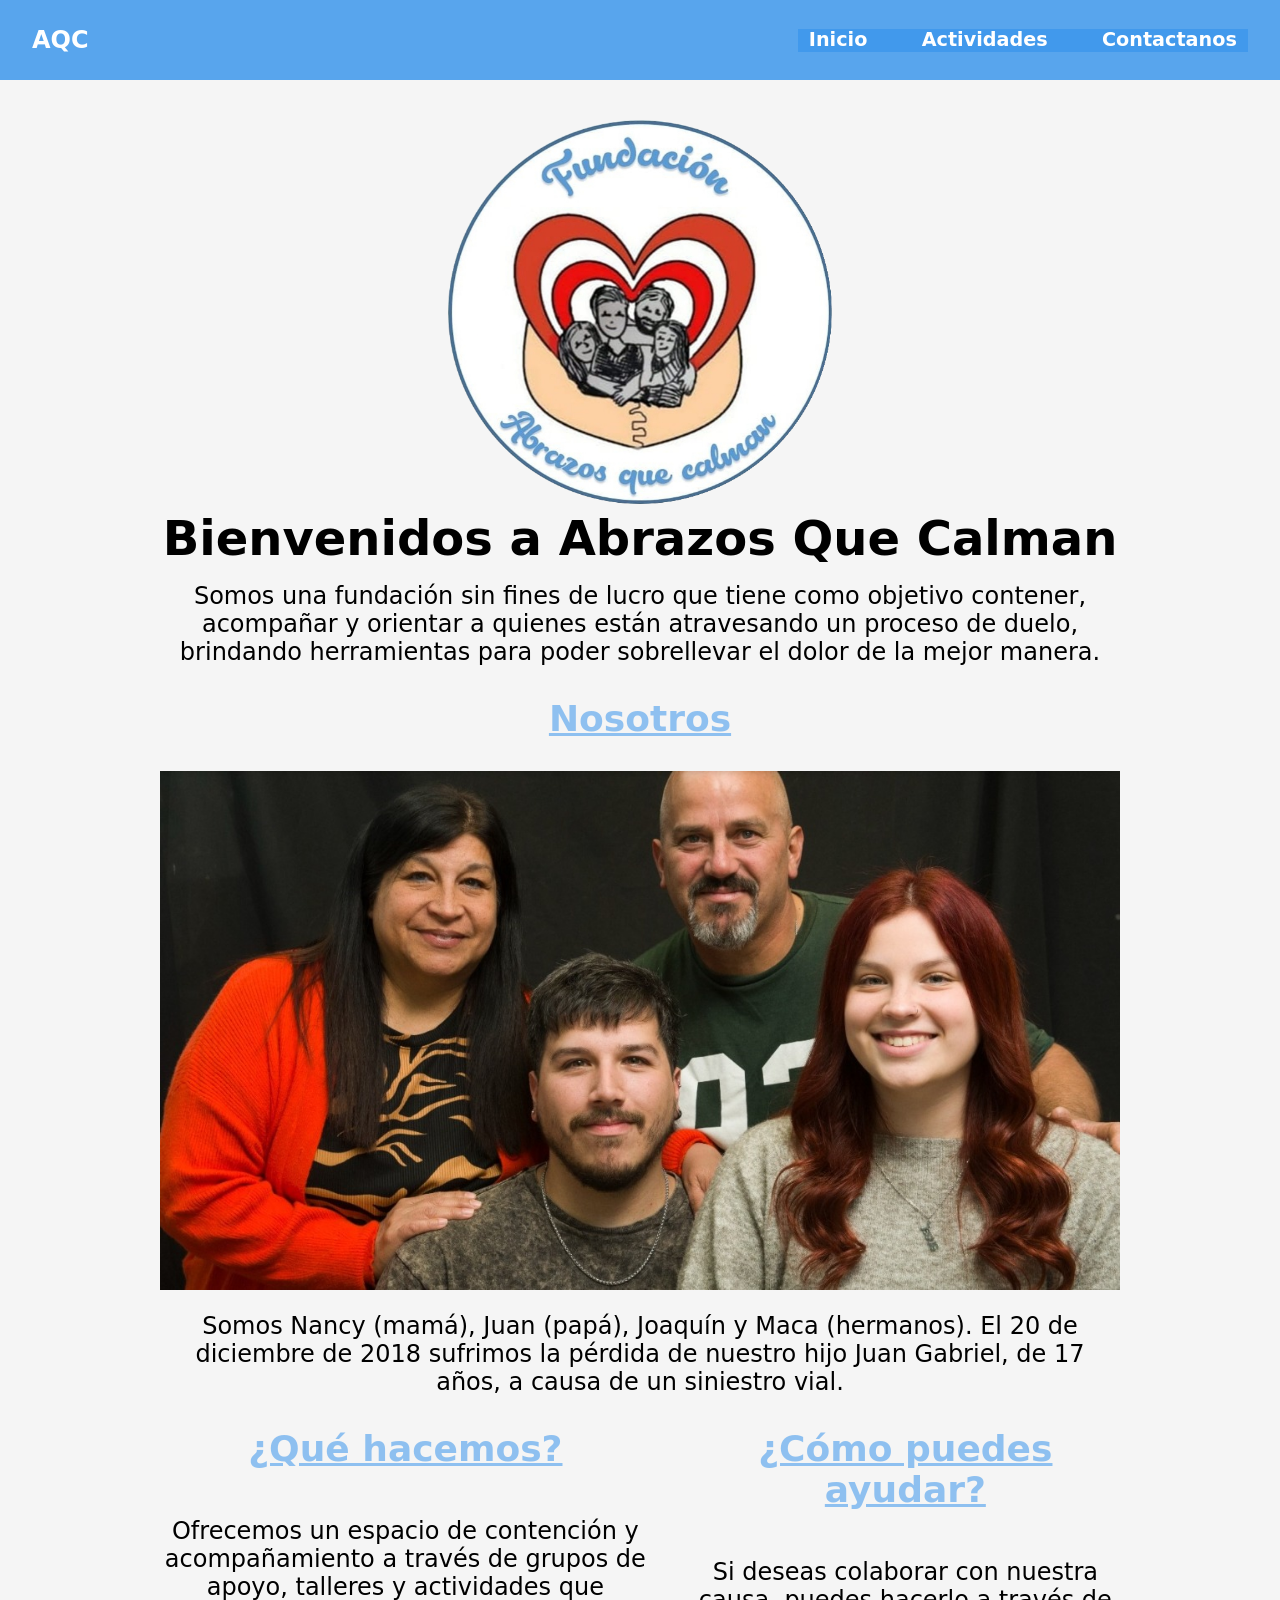
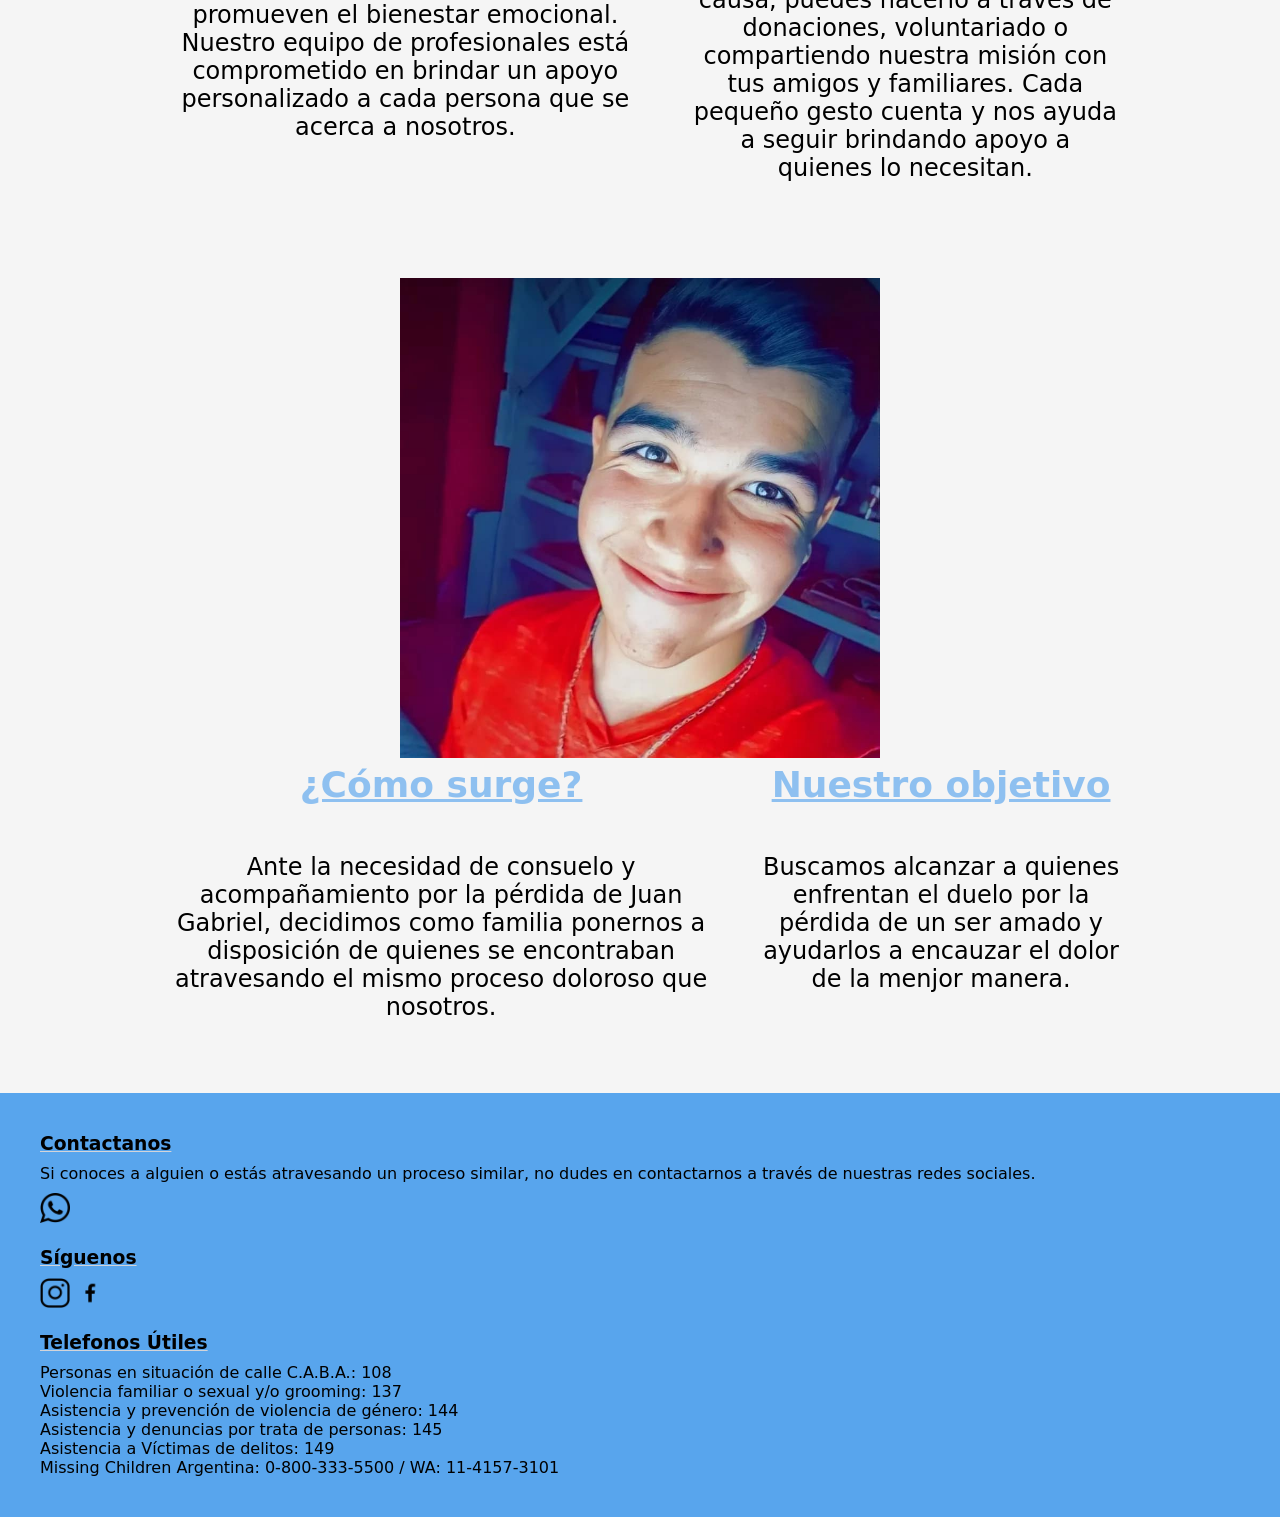
==== index.html @ 11ac9b64 "Se agrega el proyecto" ====
<!DOCTYPE html>
<html lang="en">
    <head>
        <meta charset="UTF-8" />
        <meta name="viewport" content="width=device-width, initial-scale=1.0" />
        <link rel="icon" type="image/png" href="img/logo.png">
        <link rel="stylesheet" href="/css/styles.css">
        <title>Abrazos que Calman</title>
    </head>
    <body>

<!-- inicio header -->
        <header class="header">
            <nav class="navbar">
                <a class="logo" href="index.html">AQC</a>
<!-- nav bt hamburguesa -->
                <label class="labe_hamburguesa" for="menu_hamburguesa">
                    <svg
                        xmlns="http://www.w3.org/2000/svg"
                        width="35"
                        height="35"
                        fill="currentColor"
                        class="list_icon"
                        viewBox="0 0 16 16"
                    >
                        <path
                            fill-rule="evenodd"
                            d="M2.5 12a.5.5 0 0 1 .5-.5h10a.5.5 0 0 1 0 1H3a.5.5 0 0 1-.5-.5zm0-4a.5.5 0 0 1 .5-.5h10a.5.5 0 0 1 0 1H3a.5.5 0 0 1-.5-.5zm0-4a.5.5 0 0 1 .5-.5h10a.5.5 0 0 1 0 1H3a.5.5 0 0 1-.5-.5z"
                        />
                    </svg>
                </label>
                <input class="menu_hamburguesa" type="checkbox" name="" id="menu_hamburguesa">
<!-- navbar -->
                <ul class="ul_links">
                    <li class="li_links">
                        <a href="/index.html" class="link">Inicio</a>
                    </li>
                    <li class="li_links">
                        <a href="/pages/actividades.html" class="link">Actividades</a>
                    </li>
                    <li class="li_links">
                        <a href="/pages/contactanos.html" class="link">Contactanos</a>
                    </li>
                </ul>
            </nav>
        </header>

<!-- inicio main -->
        <main>
            <img class="logo-fundacion" src="/img/logo.png" alt="logo-fundacion">
            <h1>Bienvenidos a Abrazos Que Calman</h1>
            <p>Somos una fundación sin fines de lucro que tiene como objetivo contener, acompañar y orientar a quienes están atravesando un proceso de duelo, brindando herramientas para poder sobrellevar el dolor de la mejor manera.</p>
            <section>
                <h2>Nosotros</h2>
                <div class="img">
                    <img src="/img/img-familia.jpeg" alt="familia-fundacion">
                </div>
                <p>Somos Nancy (mamá), Juan (papá), Joaquín y Maca (hermanos). El 20 de diciembre de 2018 sufrimos la pérdida de nuestro hijo Juan Gabriel, de 17 años, a causa de un siniestro vial.</p>
            </section>
            <section class="contenedor">
                <div>
                    <h2>¿Qué hacemos?</h2>
                    <p>Ofrecemos un espacio de contención y acompañamiento a través de grupos de apoyo, talleres y actividades que promueven el bienestar emocional. Nuestro equipo de profesionales está comprometido en brindar un apoyo personalizado a cada persona que se acerca a nosotros.</p>
                </div>
                <div>
                    <h2>¿Cómo puedes ayudar?</h2>
                    <p>Si deseas colaborar con nuestra causa, puedes hacerlo a través de donaciones, voluntariado o compartiendo nuestra misión con tus amigos y familiares. Cada pequeño gesto cuenta y nos ayuda a seguir brindando apoyo a quienes lo necesitan.</p>
                </div>
            </section>
            
            <img class="juanga" src="/img/img-juanga-dos.jpg" alt="imagen-hijo">
                <section class="contenedor">
                    <div>
                        <h2>¿Cómo surge?</h2>
                        <p>Ante la necesidad de consuelo y acompañamiento por la pérdida de Juan Gabriel, decidimos como familia ponernos a disposición de quienes se encontraban atravesando el mismo proceso doloroso que nosotros.</p>
                    </div>
                    <div>
                        <h2>Nuestro objetivo</h2>
                        <p>Buscamos alcanzar a quienes enfrentan el duelo por la pérdida de un ser amado y ayudarlos a encauzar el dolor de la menjor manera.</p>
                    </div>
            </section>
        </main>

<!-- inicio footer -->
        <footer>
        <h3>Contactanos</h3>
        <p>Si conoces a alguien o estás atravesando un proceso similar, no dudes en contactarnos a través de nuestras redes sociales.</p>
        <a href="https://api.whatsapp.com/send?phone=5492342400245&text=Gracias%20por%20contactarte%20con%20Abrazos%20que%20calman%2C%0A%C2%BFC%C3%B3mo%20podemos%20ayudarte%3F" target="blank"> <img src="img/img-whatsapp.png" alt="whatsapp"></a>
        <h3>Síguenos</h3>
        <a href="https://www.instagram.com/abrazosquecalman/" target="blank"><img src="img/img-instagram.png" alt="instagram"></a>
        <a href="https://www.facebook.com/profile.php?id=100063452568794&mibextid=LQQJ4d" target="blank"> <img src="img/img-facebook.png" alt="facebook"></a>
        <a href=""></a>
        <section>
            <h3>Telefonos Útiles</h3>
            <ul>
                <li>Personas en situación de calle C.A.B.A.: 108</li>
                <li>Violencia familiar o sexual y/o grooming: 137</li>
                <li>Asistencia y prevención de violencia de género: 144</li>
                <li>Asistencia y denuncias por trata de personas: 145</li>
                <li>Asistencia a Víctimas de delitos: 149</li>
                <li>Missing Children Argentina: 0-800-333-5500 / WA: 11-4157-3101</li>
            </ul>
        </section>
    </footer>
    </body>
</html>
---- css/styles.css ----
/* valores pre establecidos */
:root {
    --color_primario: #2b8eebc6;
    --color_primario_suave: #2b8eeb82;
    --color_blanco: #fff;
    --altura_header: 80px;
    --altura_main: 40px;
    --padding_left_right: 2rem;
    --ancho_maximo: 1200px;
}
/* reset */
*{
    margin: 0;
    padding: 0;
    box-sizing: border-box;
}
/* estilos body */
body{
    background-color: whitesmoke;
    font-family: system-ui, -apple-system, BlinkMacSystemFont, 'Segoe UI', Roboto, Oxygen, Ubuntu, Cantarell, 'Open Sans', 'Helvetica Neue', sans-serif;
}
/* estilos header */
a{
    text-decoration: none;
}
ol,ul{
    list-style: none;
}
.header {
    height: var(--altura_header);
    background-color: var(--color_primario);
}
.navbar {
    height: 100%;
    display: flex;
    justify-content: space-between;
    align-items: center;
    flex-wrap: wrap;
    padding: 0 var(--padding_left_right);
}
.menu_hamburguesa{
    display: none;
}
.menu_hamburguesa:checked + .ul_links {
    height: calc(100vh - var(--altura_header));
}
.logo {
    color: var(--color_blanco);
    font-size: 1.5em;
    font-weight: 700;
}
.list_icon {
    color: var(--color_blanco);
    cursor: pointer;
}
.ul_links {
    width: 100%;
    background-color: var(--color_primario_suave);
    position: absolute;
    top: var(--altura_header);
    left: 0;
    height: 0;
    overflow: hidden;
    display: flex;
    flex-direction: column;
    justify-content: center;
    align-items: center;
    gap: 3rem;
    transition: all .3s;
}
.link {
    font-size: 3em;
    color: var(--color_blanco);
    font-weight: bold;
}
/* estilos main */
main{
    padding: var(--altura_main);
    text-align: center;
    align-items: center;
}
main img {
    width: 100%;
}
main h2{
    color: var(--color_primario_suave);
}
main p{
    padding-top: 1rem;
    padding-bottom: 2rem;
}
.main-actividades{
    width: 100%;
}
.actividades {
    padding-left: 2rem;
    display: flex;
    gap: 4em;
}
.row{
    display: flex;
    padding: 5px;
    flex-wrap: wrap;
}
.column{
    flex: 25%;
    padding: 5px;
}
.column img {
    margin-top: 5px;
}
/* estilos formulario */
.fondo-contacto {
    background-image: url(/img/img-plantacion-uno.jpg);
    background-repeat: no-repeat;
    background-size: cover;
}
#formulario-contacto {
    padding: 60px 20px;
    display: flex;
    justify-content: center;
}
.contenedor-formulario {
    background-color: #ffffff;
    max-width: 600px;
    width: 100%;
    padding: 40px;
    border-radius: 15px;
    box-shadow: 0 10px 30px rgba(0, 0, 0, 0.05);
    text-align: center;
}
.contenedor-formulario h2 {
    font-size: 28px;
    color: black;
    margin-bottom: 15px;
}
.contenedor-formulario p {
    font-size: 16px;
    color: #555;
    margin-bottom: 30px;
    line-height: 1.6;
}
.campo {
    display: flex;
    flex-direction: column;
    margin-bottom: 20px;
    text-align: left;
}
.campo label {
    margin-bottom: 6px;
    font-weight: 600;
    color: #4a4a4a;
}
.campo input,
.campo textarea {
    padding: 12px;
    border-radius: 8px;
    border: 1px solid #dcdcdc;
    font-size: 14px;
    transition: 0.3s ease;
}
.campo input:focus,
.campo textarea:focus {
    outline: none;
    border-color: #5e68b7;
    box-shadow: 0 0 0 3px var(--color_primario_suave);
}
button {
    width: 100%;
    padding: 14px;
    border: none;
    border-radius: 8px;
    background-color: var(--color_primario_suave);
    color: white;
    font-size: 16px;
    font-weight: 600;
    cursor: pointer;
    transition: 0.3s ease;
}
button:hover {
    background-color: var(--color_primario_suave);
}
/* estilos footer */
footer {
    background-color:var(--color_primario);
    padding: 40px;
    text-align: left;
}
footer h3{
    text-decoration: underline rgb(210, 212, 217)
}
footer p{
    padding-top: 10px;
}
footer img{
    padding-top: 10px;
    padding-bottom: 20px;
    width: 30px;
    gap: 20px;
}
footer ul{
    padding-top: 10px;
}

/* mediaq desktop */
@media (min-width:768px){
    .labe_hamburguesa {
        display: none;
    }
    .ul_links{
        position: static;
        width: auto;
        height: auto;
        flex-direction: row;
        gap: 2rem;
    }
    .link{
        font-size: 1.2rem;
        transition: all .3s;
        padding: .2rem .7rem;
    }
    .link:hover{
        background-color: var(--color_primario_suave);
    }
    main{
        padding-left: 10rem;
        padding-right: 10rem;
        font-size: 1.5rem;
    }
    main h2{
        display: block;
        justify-content: space-between;
        padding-bottom: 2rem;
        text-decoration: underline;
    }
    .contenedor{
        display: flex;
        gap: 40px;
        text-align: center;
    }
    .img{
        width: 100%;
        
    }
    .logo-fundacion {
        width: 40%;
    }
    .surge{
        display: flex;
        flex-direction: row;
    }
    .juanga{
        width: 50%;
        padding-top: 4rem;
    }
    /* estilos actividades */
    .main-actividades{
        width: 100%;
    }
    .actividades {
        padding-left: 2rem;
        display: flex;
        gap: 4em;
    }
    .row{
        display: flex;
        padding: 5px;
        flex-wrap: wrap;
    }
    .column{
        flex: 25%;
        padding: 5px;
    }
    .column img {
        margin-top: 5px;
    }
}
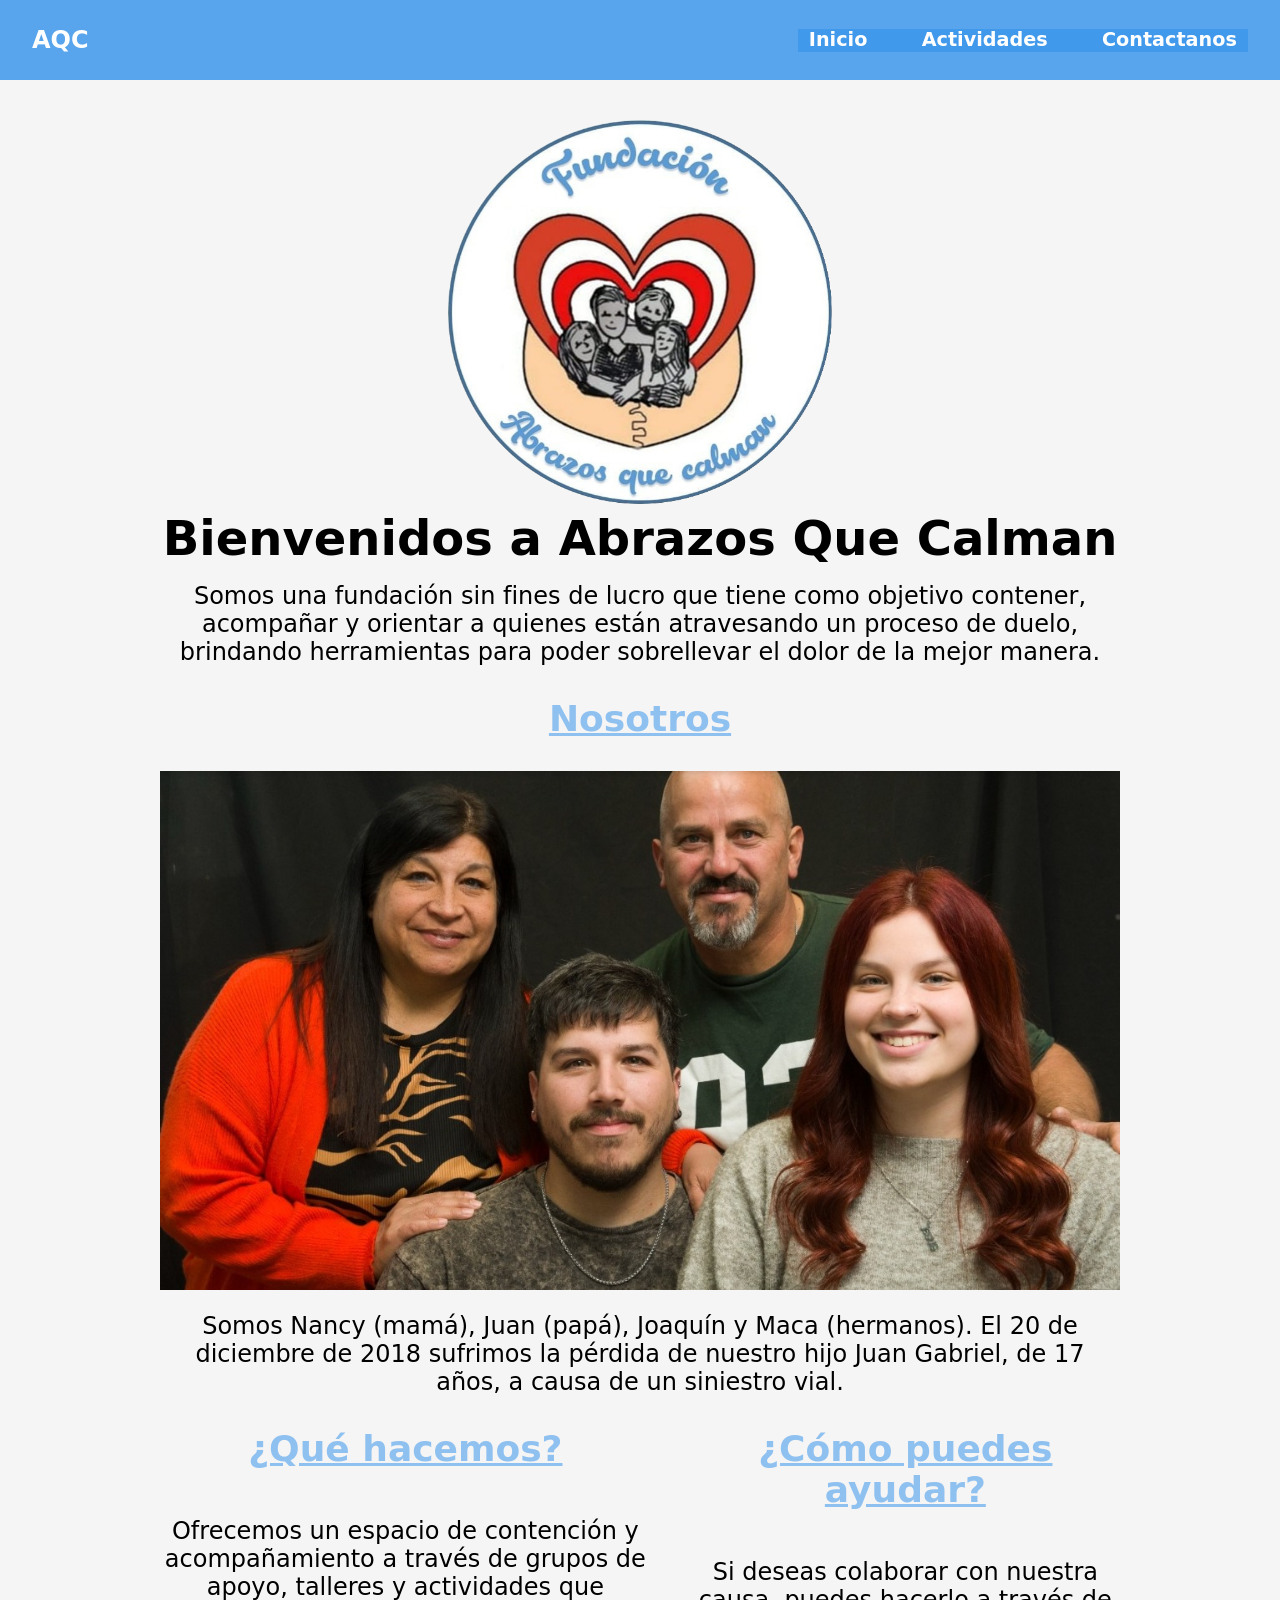
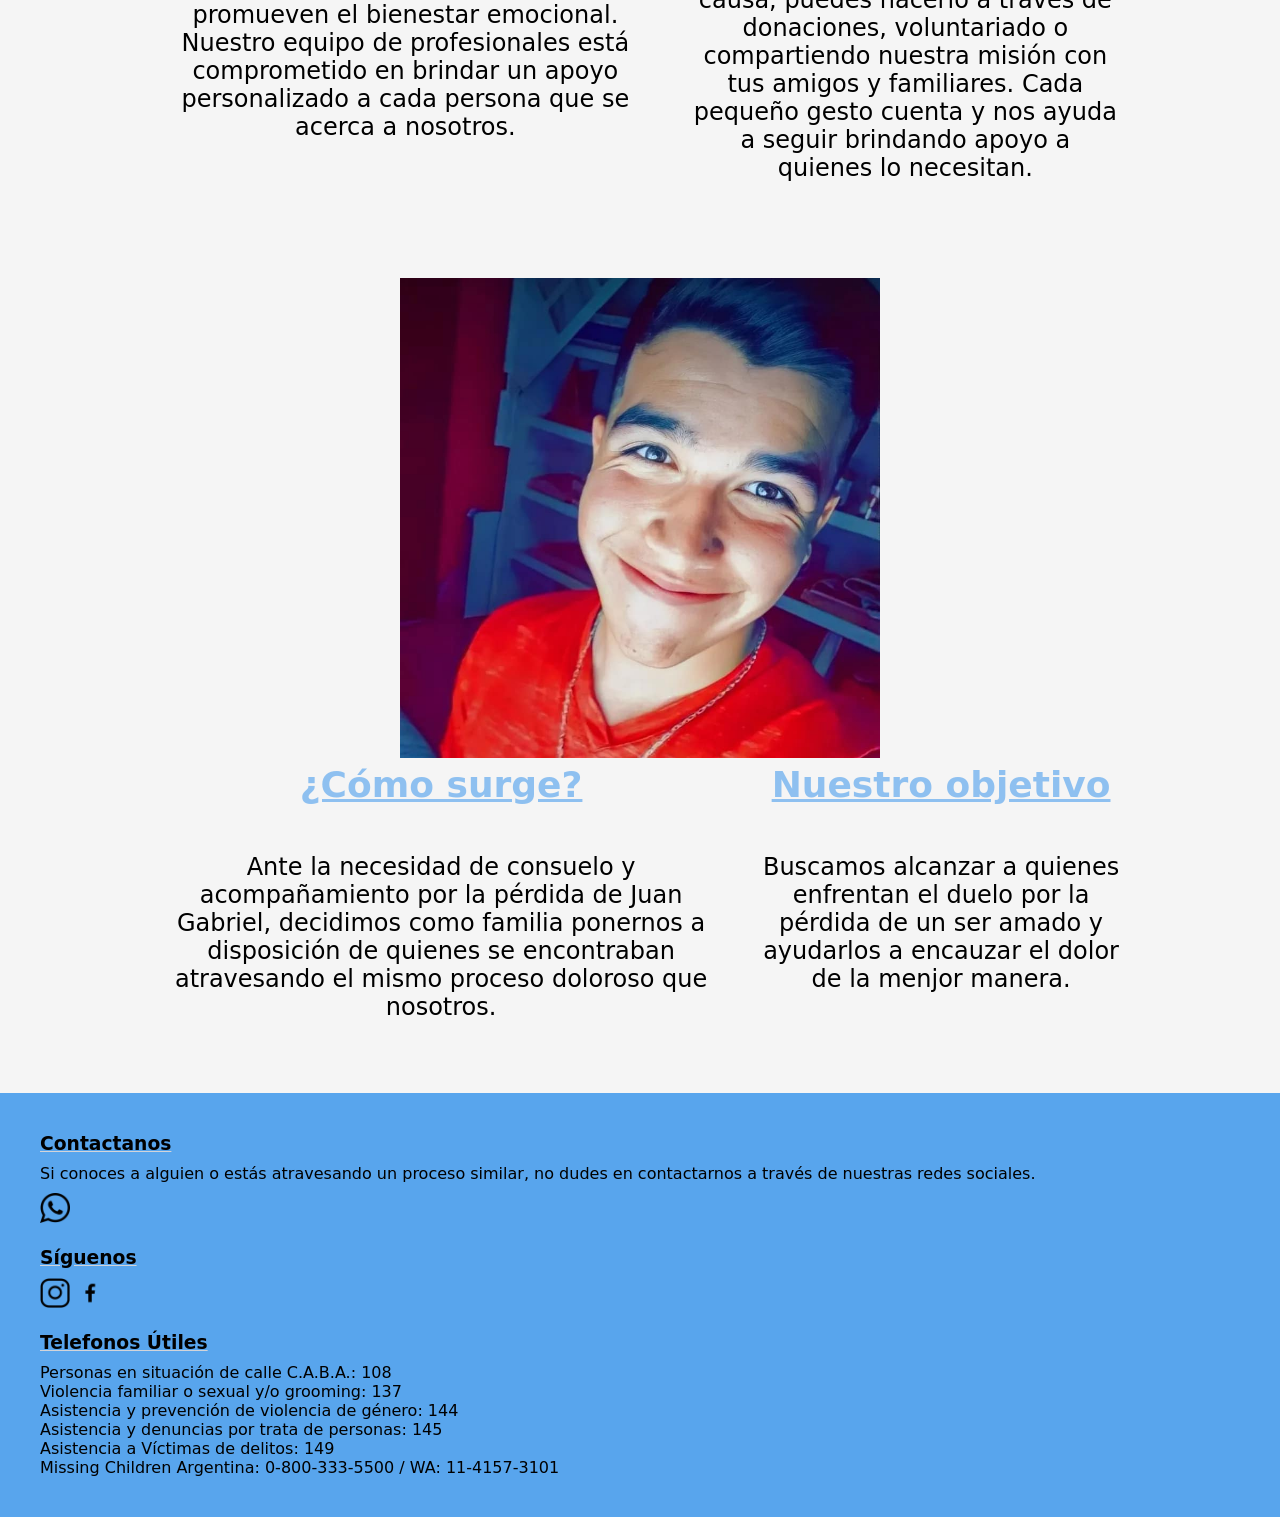
==== commit dafb2872: "se agrega modificaciones" ====
--- a/index.html
+++ b/index.html
@@ -1,5 +1,5 @@
 <!DOCTYPE html>
-<html lang="en">
+<html lang="es">
     <head>
         <meta charset="UTF-8" />
         <meta name="viewport" content="width=device-width, initial-scale=1.0" />
